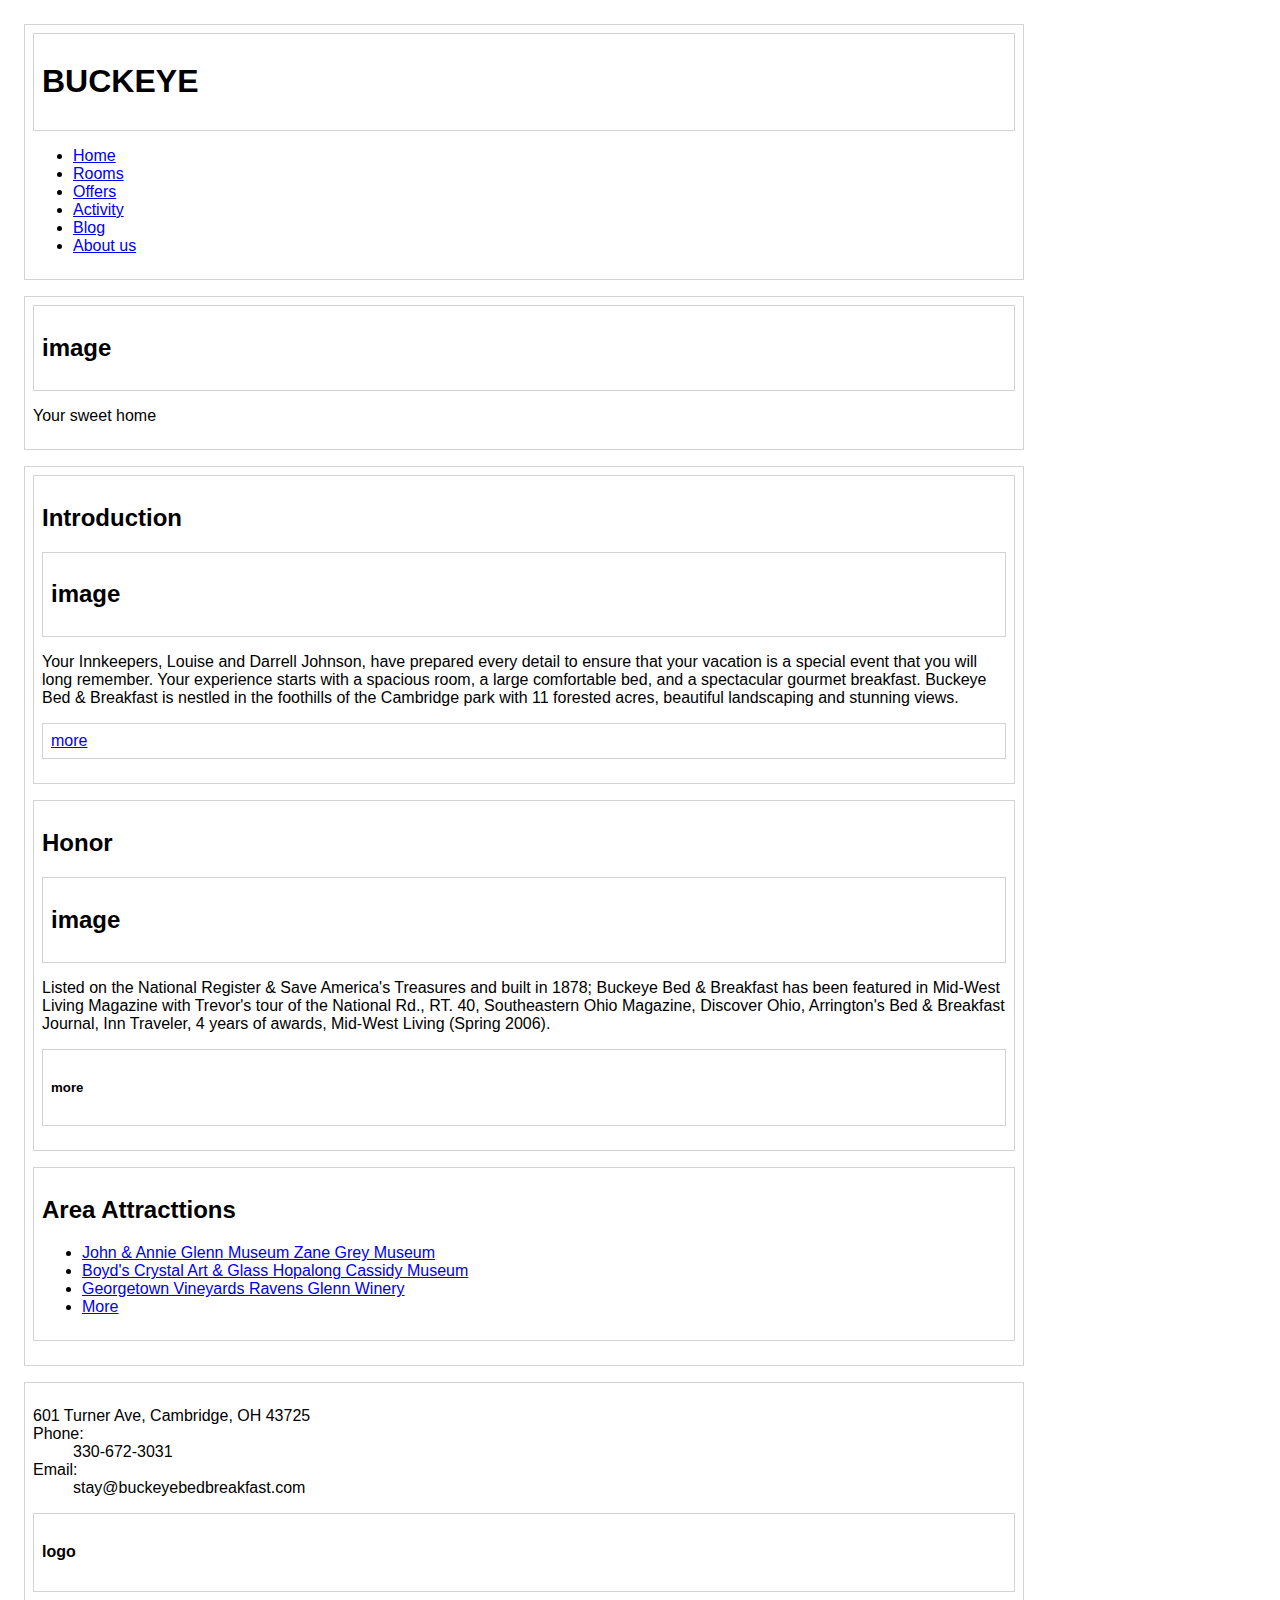
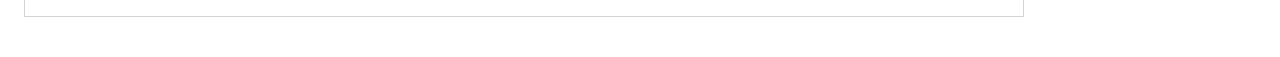
==== prototype/index.html @ 33051677 "add images and three templates" ====
<!DOCTYPE html>
<html lang="en-us">
  <head>
    <meta charset="utf-8">
    <meta http-equiv="X-UA-Compatible" content="IE=edge">
    <meta name="viewport" content="width=device-width, initial-scale=1">
    <title>Page Title Goes Here</title>
    <meta name="description" content="Page Description Goes Here">
  </head>
  <body>
    <header>
      <div class="logo">
        <h1> BUCKEYE</h1>
      </div>
    <ul>
      <li>
        <a href="index.html">Home</a>
      </li>
      <li>
        <a href="rooms.html">Rooms</a>
      </li>
      <li>
        <a href="offers.html">Offers</a>
      </li>
      <li>
      <a href="#">Activity</a>
      </li>
      <li>
        <a href="#">Blog</a>
      </li>
      <li>
        <a href="#">About us</a>
      </li>
    </ul>
  </header>
  <main>
    <div class="imagetop">
      <h2>image</h2>
    </div>
    <p>Your sweet home</p>
  </main>
  <section>
    <div class="intro">
    <h2>Introduction</h2>
    <div class="imageintro">
      <h2>image</h2>
      </div>
      <p>Your Innkeepers, Louise and Darrell Johnson, have prepared every detail to ensure that your vacation is a special event that you will long remember. Your experience starts with a spacious room, a large comfortable bed, and a spectacular gourmet breakfast. Buckeye Bed & Breakfast is nestled in the foothills of the Cambridge park with 11 forested acres, beautiful landscaping and stunning views.
</p>
<div class="more">
  <a href="#">more</a>
</div>
</div>
<div class="honor">
  <h2>Honor</h2>
  <div class="imageho">
  <h2>image</h2>
</div>
<p>Listed on the National Register & Save America's Treasures and built in 1878; Buckeye Bed & Breakfast has been featured in Mid-West Living Magazine with Trevor's tour of the National Rd., RT. 40, Southeastern Ohio Magazine, Discover Ohio, Arrington's Bed & Breakfast Journal, Inn Traveler, 4 years of awards, Mid-West Living (Spring 2006).</p>
<div class="more">
  <h5>more</h5>
</div>
</div>
<div class="attract">
  <h2>Area Attracttions</h2>
  <ul>
    <li class="at" ><a href="#">John & Annie Glenn Museum
Zane Grey Museum</a></li>
    <li class="at"><a href="#">Boyd's Crystal Art & Glass
Hopalong Cassidy Museum</a></li>
    <li class="at"><a href="#">Georgetown Vineyards
Ravens Glenn Winery</a></li>
    <li class="at"><a href="#">More</a></li>
    </ul>
</div>
  </section>
  <footer>
    <dl>
    <dt>601 Turner Ave, Cambridge, OH 43725
</dt>
    <dt>
      Phone:
    </dt>
    <dd>330-672-3031</dd>
    <dt>Email:</dt>
    <dd>stay@buckeyebedbreakfast.com</dd>
    </dl>
    <div class="logob">
      <h4>logo</h4>
    </div>
  </footer>
       <!-- The page content goes here -->
      <link href="style.css" rel="stylesheet" type="text/css" media="screen" /> <!-- Add your stylesheet here, before the closing HTML tag -->
  </body>
</html>
---- prototype/style.css ----
body {
  max-width: 1000px;
  padding: 1em;
  font-family: Helvetica, Arial, sans-serif;
}

div, section, main, aside, header, footer {
  border: 1px solid lightgray;
  padding: .5em;
  margin-bottom: 1em;
}
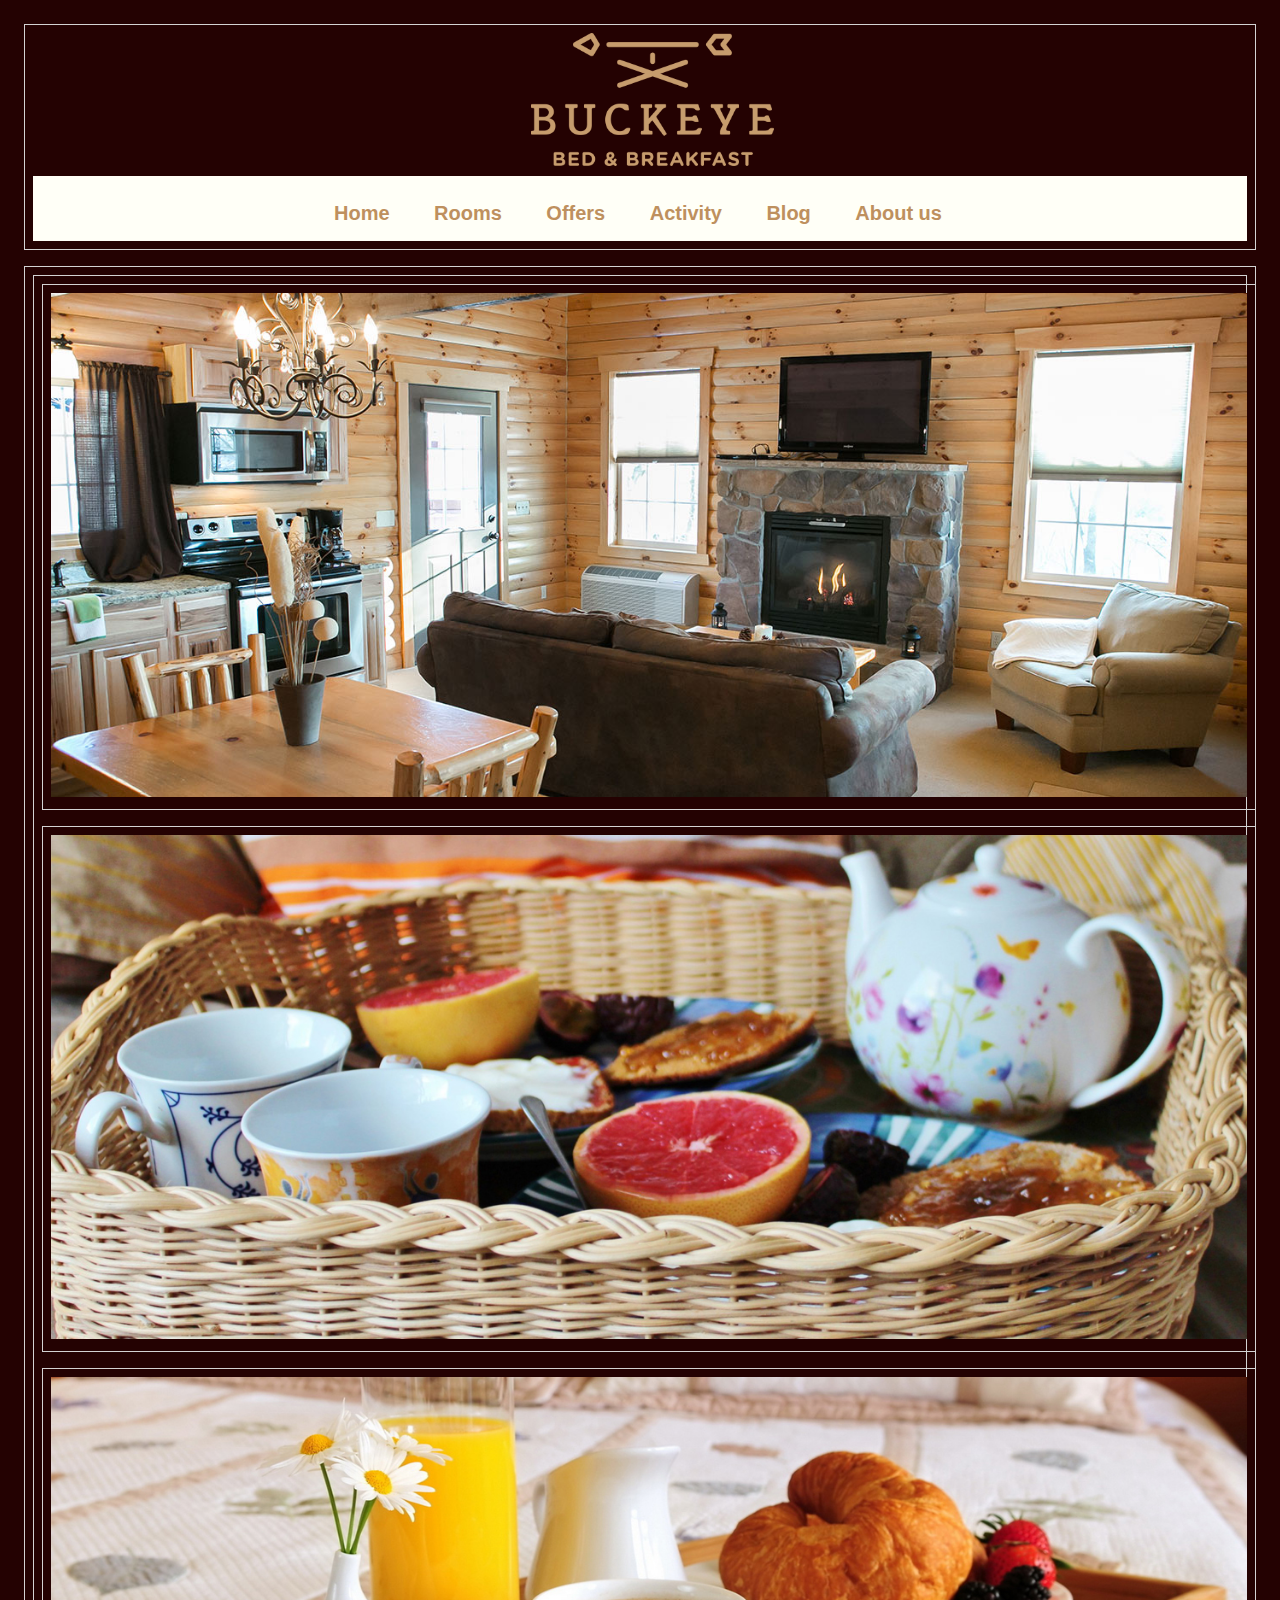
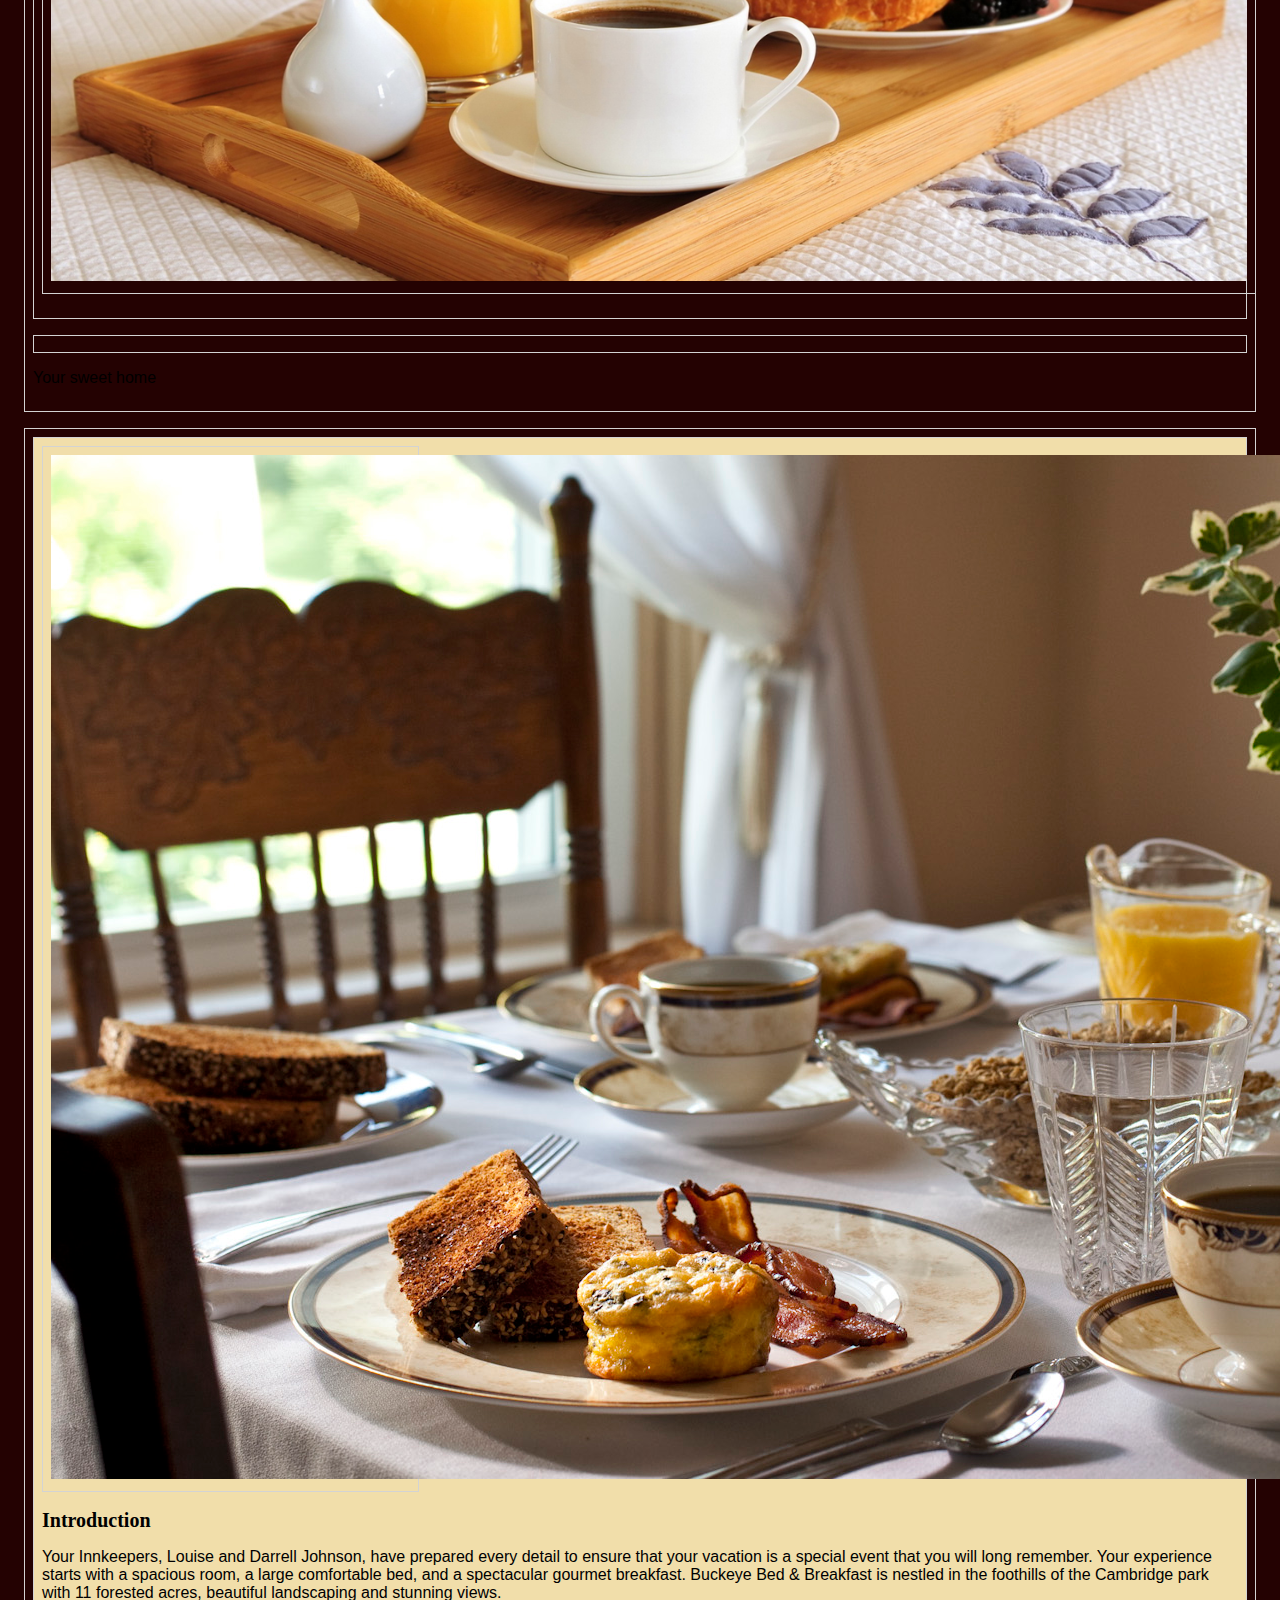
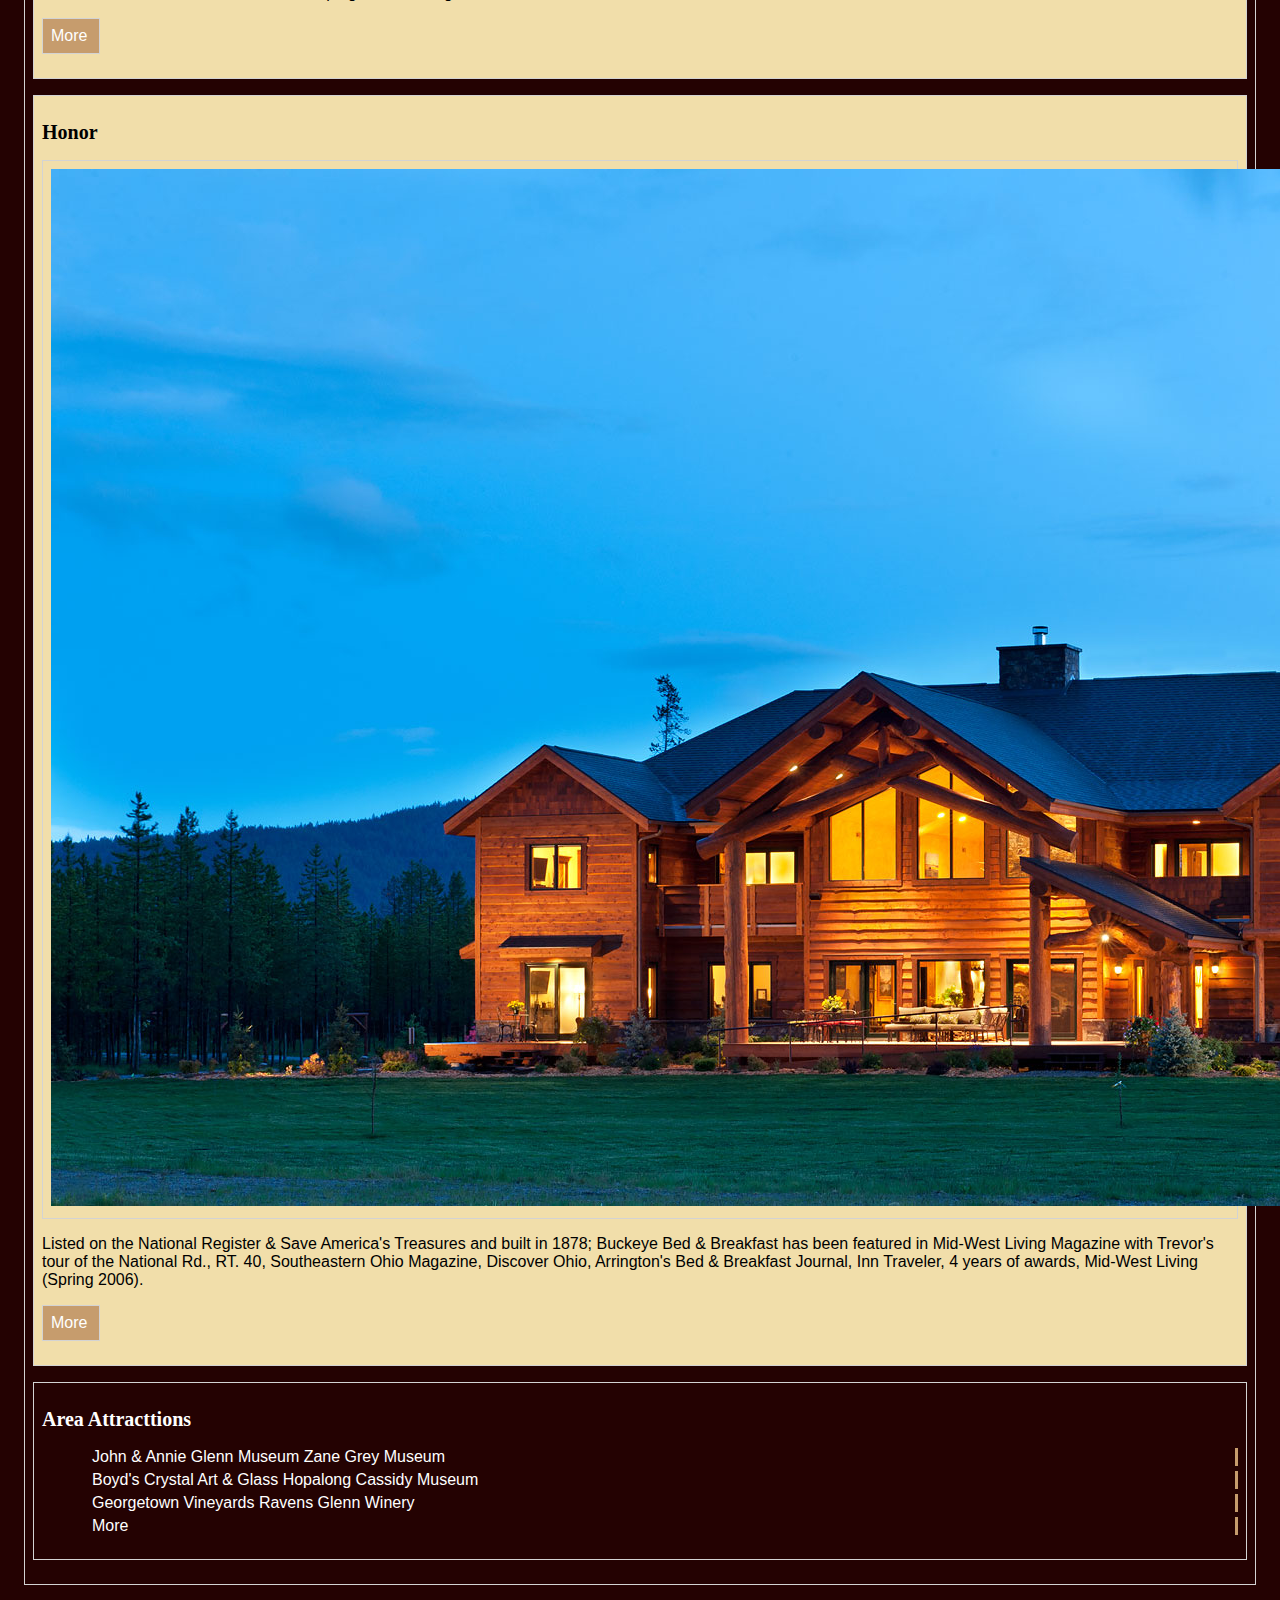
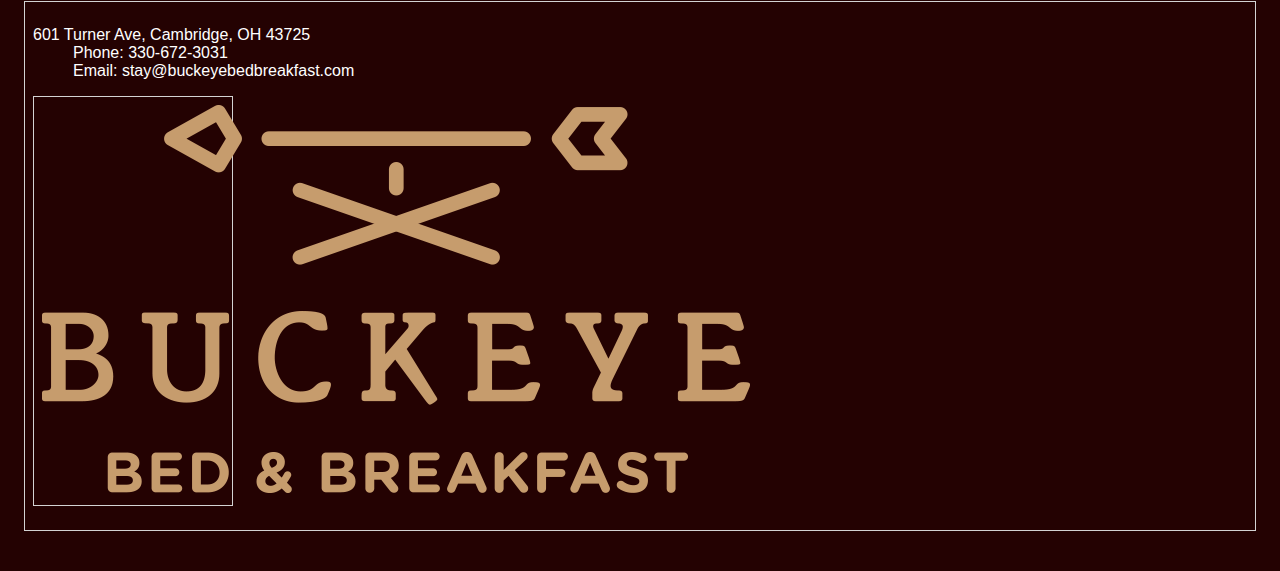
==== commit 7a847b63: "style 3 pages in css and js" ====
--- a/prototype/index.html
+++ b/prototype/index.html
@@ -9,9 +9,10 @@
   </head>
   <body>
     <header>
-      <div class="logo">
-        <h1> BUCKEYE</h1>
-      </div>
+        <img class="logo" src="images/logo.png" alt="logo" />
+        <!-- js -->
+        <a href="#menu" class="menu-link">Menu</a>
+        <nav id="menu" role="navigation">
     <ul>
       <li>
         <a href="index.html">Home</a>
@@ -32,33 +33,56 @@
         <a href="#">About us</a>
       </li>
     </ul>
+  </nav>
+  <!-- js -->
   </header>
   <main>
+    <!-- croll js -->
+    <!-- Add the code for your slider -->
+<!-- Create a DIV with the class "carousel-cell" for each item you'd like in your slider.  Note, for images, it's best to resize them all to the same height and width -->
+<div class="carousel js-flickity" data-flickity-options='{ "imagesLoaded":"true", "autoPlay": "true", "watchCSS":"true" }'
+         >
+  <div class="carousel-cell">
+            <img src="images/header.jpg">
+    </div>
+  <div class="carousel-cell">
+            <img src="images/header2.jpg">
+    </div>
+    <div class="carousel-cell">
+            <img src="images/header3.jpg">
+    </div>
+</div>
+
+<!-- Flickity hosts the appropriate CSS and JavaScript for you, so you don't need to download them if you don't want to.  Add the Flickity JavaScript and CSS File to the end of your HTML (before the closing body tag) -->
+
+<script src="https://npmcdn.com/flickity@1.2/dist/flickity.pkgd.min.js"></script>
+<link rel="stylesheet" href="https://npmcdn.com/flickity@1.2/dist/flickity.min.css">
+<!-- scroll js -->
     <div class="imagetop">
-      <h2>image</h2>
     </div>
     <p>Your sweet home</p>
   </main>
   <section>
     <div class="intro">
-    <h2>Introduction</h2>
     <div class="imageintro">
-      <h2>image</h2>
-      </div>
+      <img src="images/introduction.jpg">
+    </div>
+     <h2>Introduction</h2>
       <p>Your Innkeepers, Louise and Darrell Johnson, have prepared every detail to ensure that your vacation is a special event that you will long remember. Your experience starts with a spacious room, a large comfortable bed, and a spectacular gourmet breakfast. Buckeye Bed & Breakfast is nestled in the foothills of the Cambridge park with 11 forested acres, beautiful landscaping and stunning views.
 </p>
 <div class="more">
-  <a href="#">more</a>
+  <a href="#">More</a>
 </div>
 </div>
 <div class="honor">
   <h2>Honor</h2>
   <div class="imageho">
-  <h2>image</h2>
+  <img src="images/honor.jpg">
 </div>
 <p>Listed on the National Register & Save America's Treasures and built in 1878; Buckeye Bed & Breakfast has been featured in Mid-West Living Magazine with Trevor's tour of the National Rd., RT. 40, Southeastern Ohio Magazine, Discover Ohio, Arrington's Bed & Breakfast Journal, Inn Traveler, 4 years of awards, Mid-West Living (Spring 2006).</p>
 <div class="more">
-  <h5>more</h5>
+  <a href="#">More</a>
+</div>
 </div>
 </div>
 <div class="attract">
@@ -78,18 +102,20 @@
     <dl>
     <dt>601 Turner Ave, Cambridge, OH 43725
 </dt>
-    <dt>
+    <!-- <dt>
       Phone:
-    </dt>
-    <dd>330-672-3031</dd>
-    <dt>Email:</dt>
-    <dd>stay@buckeyebedbreakfast.com</dd>
+    </dt> -->
+    <dd>Phone: 330-672-3031</dd>
+    <!-- <dt>Email:</dt> -->
+    <dd>Email: stay@buckeyebedbreakfast.com</dd>
     </dl>
     <div class="logob">
-      <h4>logo</h4>
+      <img src="images/logo.png">
     </div>
   </footer>
        <!-- The page content goes here -->
       <link href="style.css" rel="stylesheet" type="text/css" media="screen" /> <!-- Add your stylesheet here, before the closing HTML tag -->
+      <script src="https://ajax.googleapis.com/ajax/libs/jquery/2.2.2/jquery.min.js"></script>
+      <script src="my.js"></script>
   </body>
 </html>
--- a/prototype/style.css
+++ b/prototype/style.css
@@ -1,11 +1,228 @@
 body {
-  max-width: 1000px;
+  max-width: 12800px;
   padding: 1em;
-  font-family: Helvetica, Arial, sans-serif;
-}
-
+  font-family:  Avenir,sans-serif;
+  background-color: #240202;
+}
 div, section, main, aside, header, footer {
   border: 1px solid lightgray;
   padding: .5em;
   margin-bottom: 1em;
 }
+header ul{
+  list-style:none;
+  padding-top: 5px;
+  padding-bottom: 15px;
+  text-align: center;
+  background-color: #FFFFF7;
+}
+header li{
+    padding-top: 10px;
+    font-weight: bold;
+}
+/*js*/
+a.menu-link {
+        float: right;
+            display: block;
+            padding: 1em;
+        }
+        nav[role=navigation] {
+            clear: both;
+            -webkit-transition: all 0.3s ease-out;
+            -moz-transition: all 0.3s ease-out;
+            -ms-transition: all 0.3s ease-out;
+            -o-transition: all 0.3s ease-out;
+            transition: all 0.3s ease-out;
+        }
+        .js nav[role=navigation] {
+            overflow: hidden;
+            max-height: 0;
+        }
+        nav[role=navigation].active {
+            max-height: 30em;
+        }
+        nav[role=navigation] ul {
+            margin: 0;
+            padding: 0;
+            border-top: 1px solid #808080;
+        }
+        nav[role=navigation] li a {
+            display: block;
+            padding: 0.8em;
+            border-bottom: 1px solid #808080;
+        }
+
+        @media screen and (min-width:800px) {
+            a.menu-link {
+               display: none;
+            }
+            .js nav[role=navigation] {
+                max-height: none;
+            }
+            nav[role=navigation] ul {
+                margin: 0 0 0 -0.25em;
+                border: 0;
+            }
+
+            nav[role=navigation]  li {
+                display: inline-block;
+                margin: 0 0.25em;
+            }
+            nav[role=navigation] li a {
+                border: 0;
+            }
+        }
+        /*js*/
+a{
+  text-decoration: none;
+}
+header a{
+  font-size: 20px;
+  color:#BE905E;
+  border-bottom:1px solid #F1DEAA;
+}
+.logo{
+  max-width: 100%;
+  width:20%;
+  height: 20%;
+  display: block;
+  margin:0 auto;
+  padding-left:25px;
+  padding-bottom: 10px;
+}
+/*header content*/
+/*scroll js*/
+.carousel-cell {
+    width: 100%;
+}
+
+.carousel-cell img {
+    width: 100%;
+    height: auto;
+}
+
+/* Ensures that Flickity waits until CSS has loaded to calculate the height of the cells */
+.carousel:after {
+  content: 'flickity';
+  display: none; /* hide :after */
+}
+/*scroll js*/
+/*.imagetop{
+  background-image: url("images/header.jpg");
+  background-size:cover;
+  max-width:100%;
+  margin-top:10px;
+  margin-left:10px;
+  margin-bottom:10px;
+  min-height:200px;
+}*/
+
+.intro{
+  background-color: #F1DEAA;
+}
+section h2{
+  font-family: avenir;
+  font-style: normal;
+  font-size: 20px;
+}
+.room1{
+  background-color: #F1DEAA;
+}
+.imageintro{
+  max-width: 100%;
+  height:30%;
+  width: 30%;
+}
+.more{
+  background-color: #C69C6D;
+  width:40px;
+}
+.more a {
+  color:white;
+}
+/*introduction end*/
+.honor{
+  background-color: #F1DEAA;
+}
+.imagehonor{
+  max-width: 100%;
+  height:30%;
+  width: 30%;
+}
+.attract{
+  color:white;
+}
+.attract h2{
+    font-family: Avenir light;
+}
+section ul li a{
+  　text-decoration: none;
+    color:white;
+}
+section ul li{
+  list-style: none;
+}
+.at{
+  border-right:3px solid #C69C6D;
+  padding-left:10px;
+  padding-right:10px;
+  margin-top:5px;
+}
+/*attraction end*/
+footer{
+  color:white;
+}
+.logob{
+  width: 15%;
+  height:15%;
+  max-width: 100%;
+}
+/*footer end*/
+.imagesh{
+  width:10%;
+  height:10%;
+}
+section h1{
+  font-size: 40px;
+  color:white;
+  font-family:Avenir light;
+}
+span p{
+  color:#BE905E;
+  text-align: center;
+}
+.check a{
+  color:white;
+  font-size:12px;
+}
+.check{
+  background-color: #C69C6D;
+  width:100px;
+}
+.calendar a{
+  color:white;
+  font-size:12px;
+}
+  .calendar{
+    background-color: #C69C6D;
+    width:60px;
+  }
+  .review a{
+    color:white;
+    font-size:12px;
+  }
+    .review{
+      background-color: #C69C6D;
+      width:60px;
+    }
+    .room2{
+      background-color: #F1DEAA;
+    }
+    /*rooms end*/
+    .book{
+      background-color: #C69C6D;
+      width:40px;
+    }
+    .book a {
+      color:white;
+    }
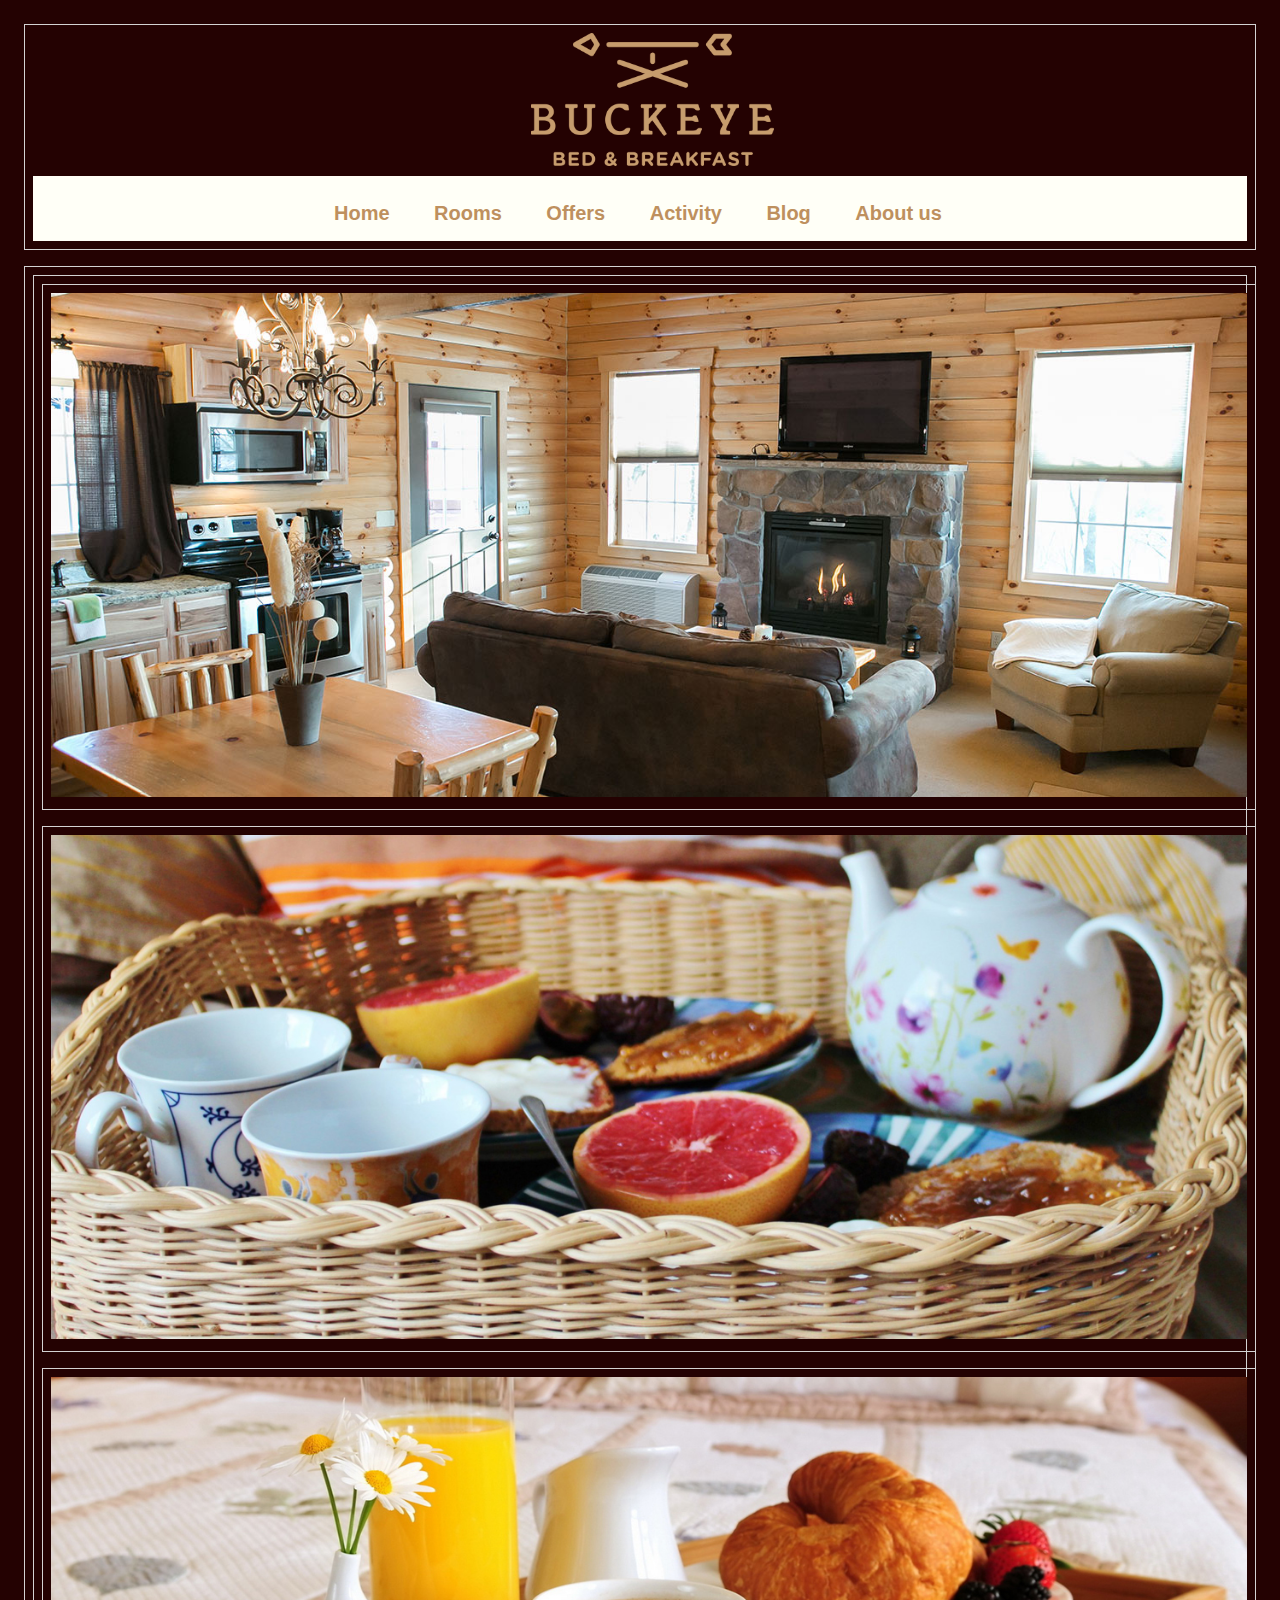
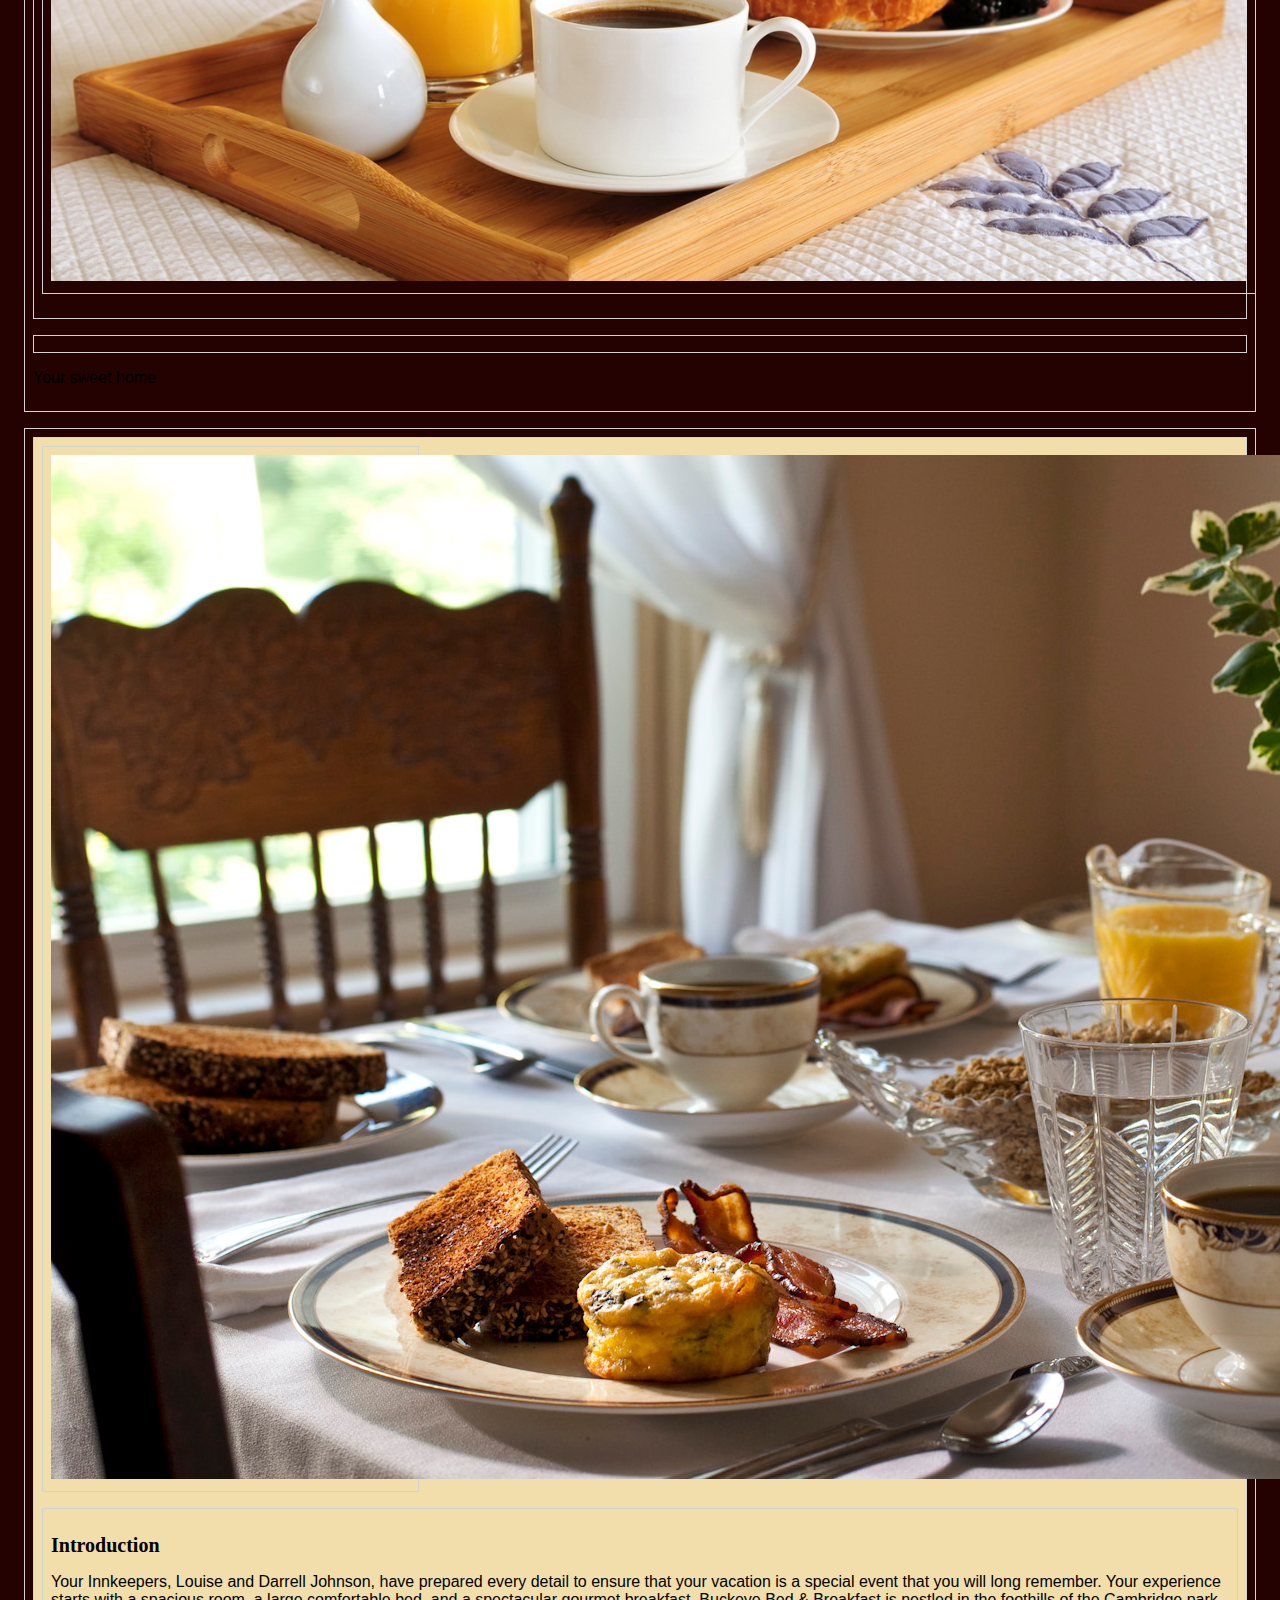
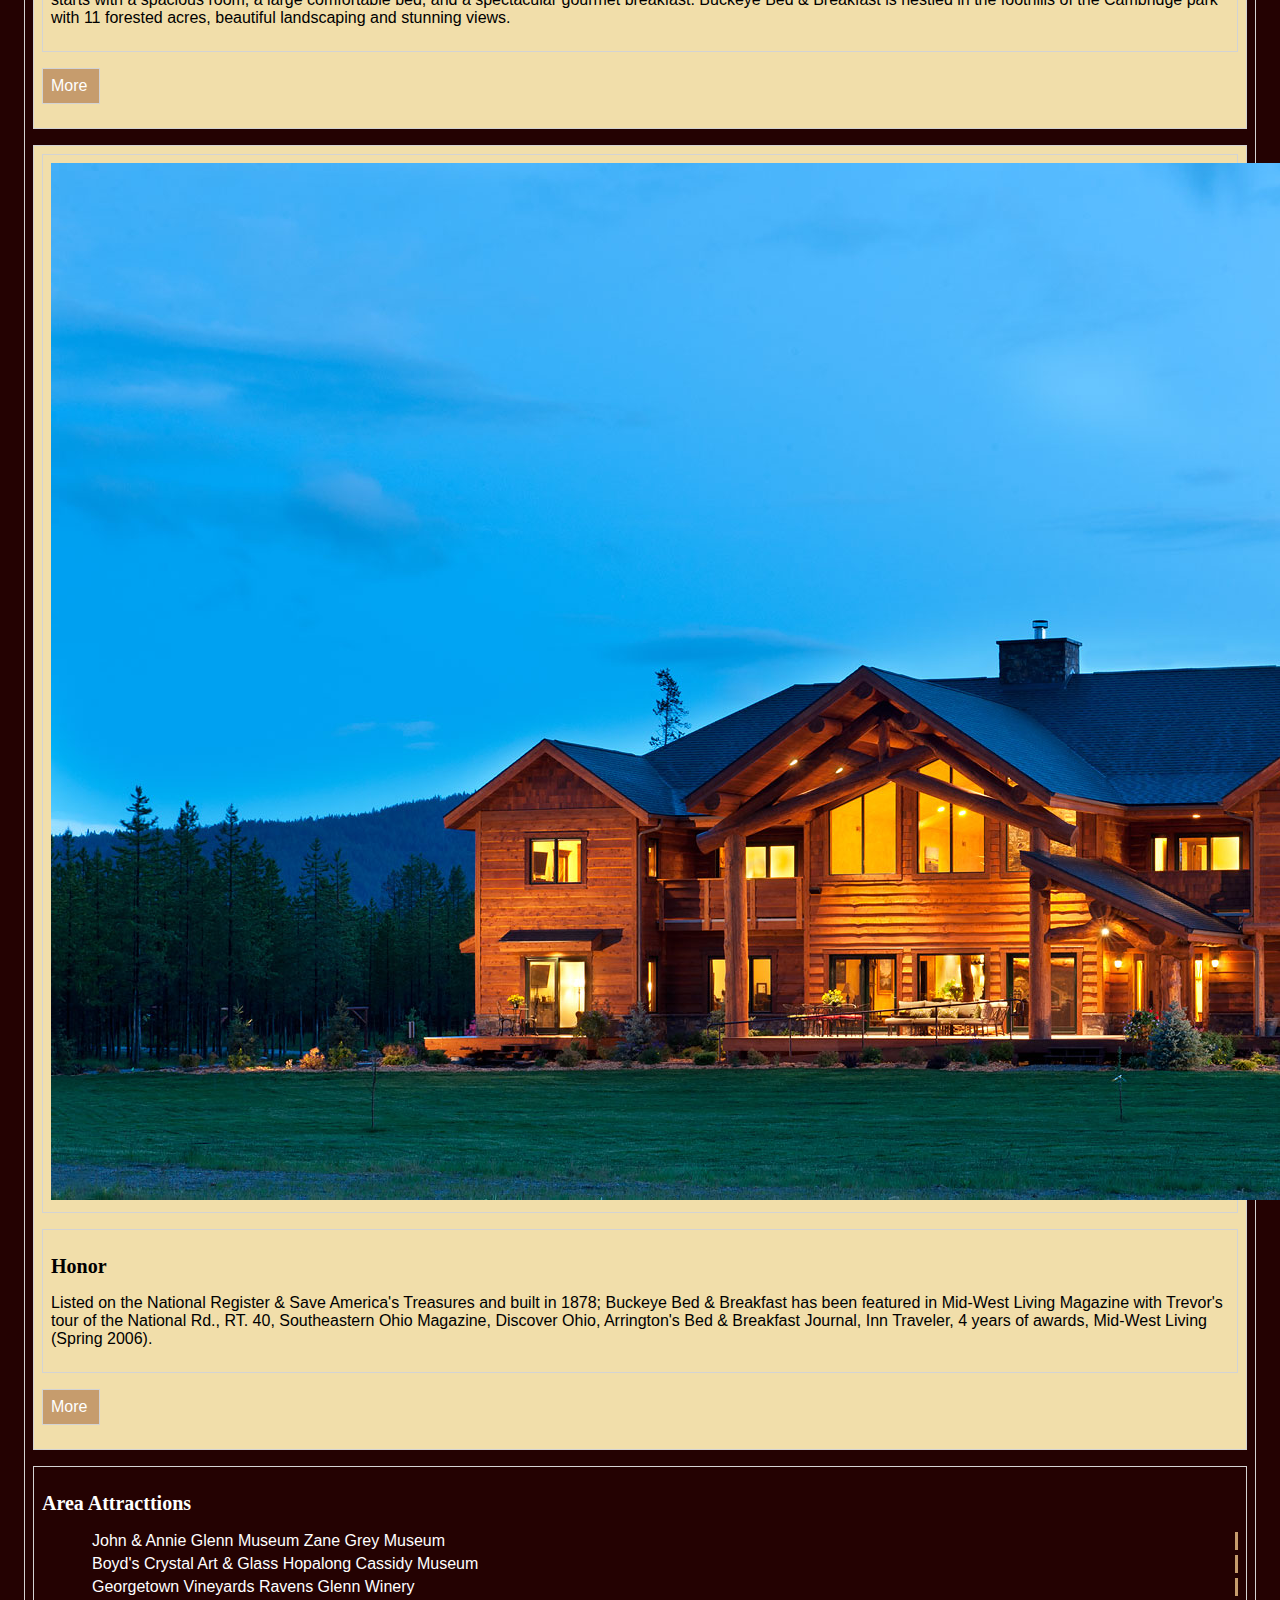
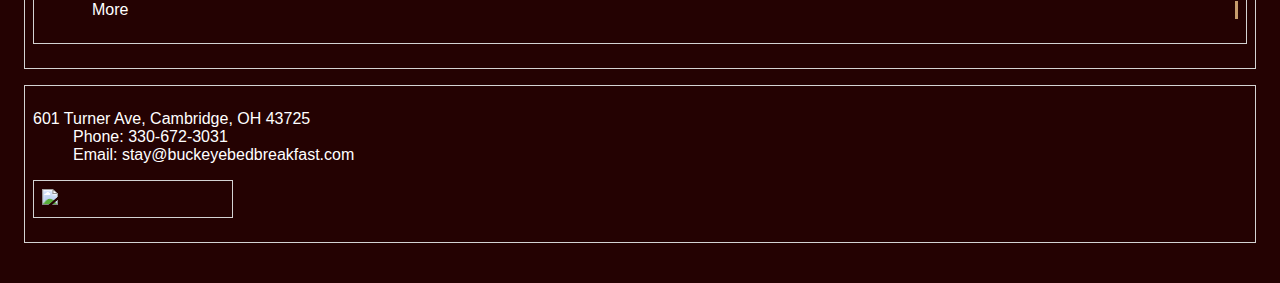
==== commit dd08878b: "add favicon" ====
--- a/prototype/index.html
+++ b/prototype/index.html
@@ -1,6 +1,13 @@
 <!DOCTYPE html>
 <html lang="en-us">
   <head>
+    <link rel="apple-touch-icon" sizes="180x180" href="/apple-touch-icon.png">
+<link rel="icon" type="image/png" sizes="32x32" href="/favicon-32x32.png">
+<link rel="icon" type="image/png" sizes="16x16" href="/favicon-16x16.png">
+<link rel="manifest" href="/manifest.json">
+<link rel="mask-icon" href="/safari-pinned-tab.svg" color="#5bbad5">
+<meta name="theme-color" content="#ffffff">
+<!-- favicon -->
     <meta charset="utf-8">
     <meta http-equiv="X-UA-Compatible" content="IE=edge">
     <meta name="viewport" content="width=device-width, initial-scale=1">
@@ -67,22 +74,25 @@
     <div class="imageintro">
       <img src="images/introduction.jpg">
     </div>
+    <div class="bodytext">
      <h2>Introduction</h2>
       <p>Your Innkeepers, Louise and Darrell Johnson, have prepared every detail to ensure that your vacation is a special event that you will long remember. Your experience starts with a spacious room, a large comfortable bed, and a spectacular gourmet breakfast. Buckeye Bed & Breakfast is nestled in the foothills of the Cambridge park with 11 forested acres, beautiful landscaping and stunning views.
 </p>
+</div>
 <div class="more">
   <a href="#">More</a>
 </div>
 </div>
-<div class="honor">
-  <h2>Honor</h2>
+<div class="intro">
   <div class="imageho">
   <img src="images/honor.jpg">
 </div>
+<div class="bodytext">
+<h2>Honor</h2>
 <p>Listed on the National Register & Save America's Treasures and built in 1878; Buckeye Bed & Breakfast has been featured in Mid-West Living Magazine with Trevor's tour of the National Rd., RT. 40, Southeastern Ohio Magazine, Discover Ohio, Arrington's Bed & Breakfast Journal, Inn Traveler, 4 years of awards, Mid-West Living (Spring 2006).</p>
+</div>
 <div class="more">
   <a href="#">More</a>
-</div>
 </div>
 </div>
 <div class="attract">
@@ -110,7 +120,7 @@
     <dd>Email: stay@buckeyebedbreakfast.com</dd>
     </dl>
     <div class="logob">
-      <img src="images/logo.png">
+      <img src="images/logobot.png">
     </div>
   </footer>
        <!-- The page content goes here -->
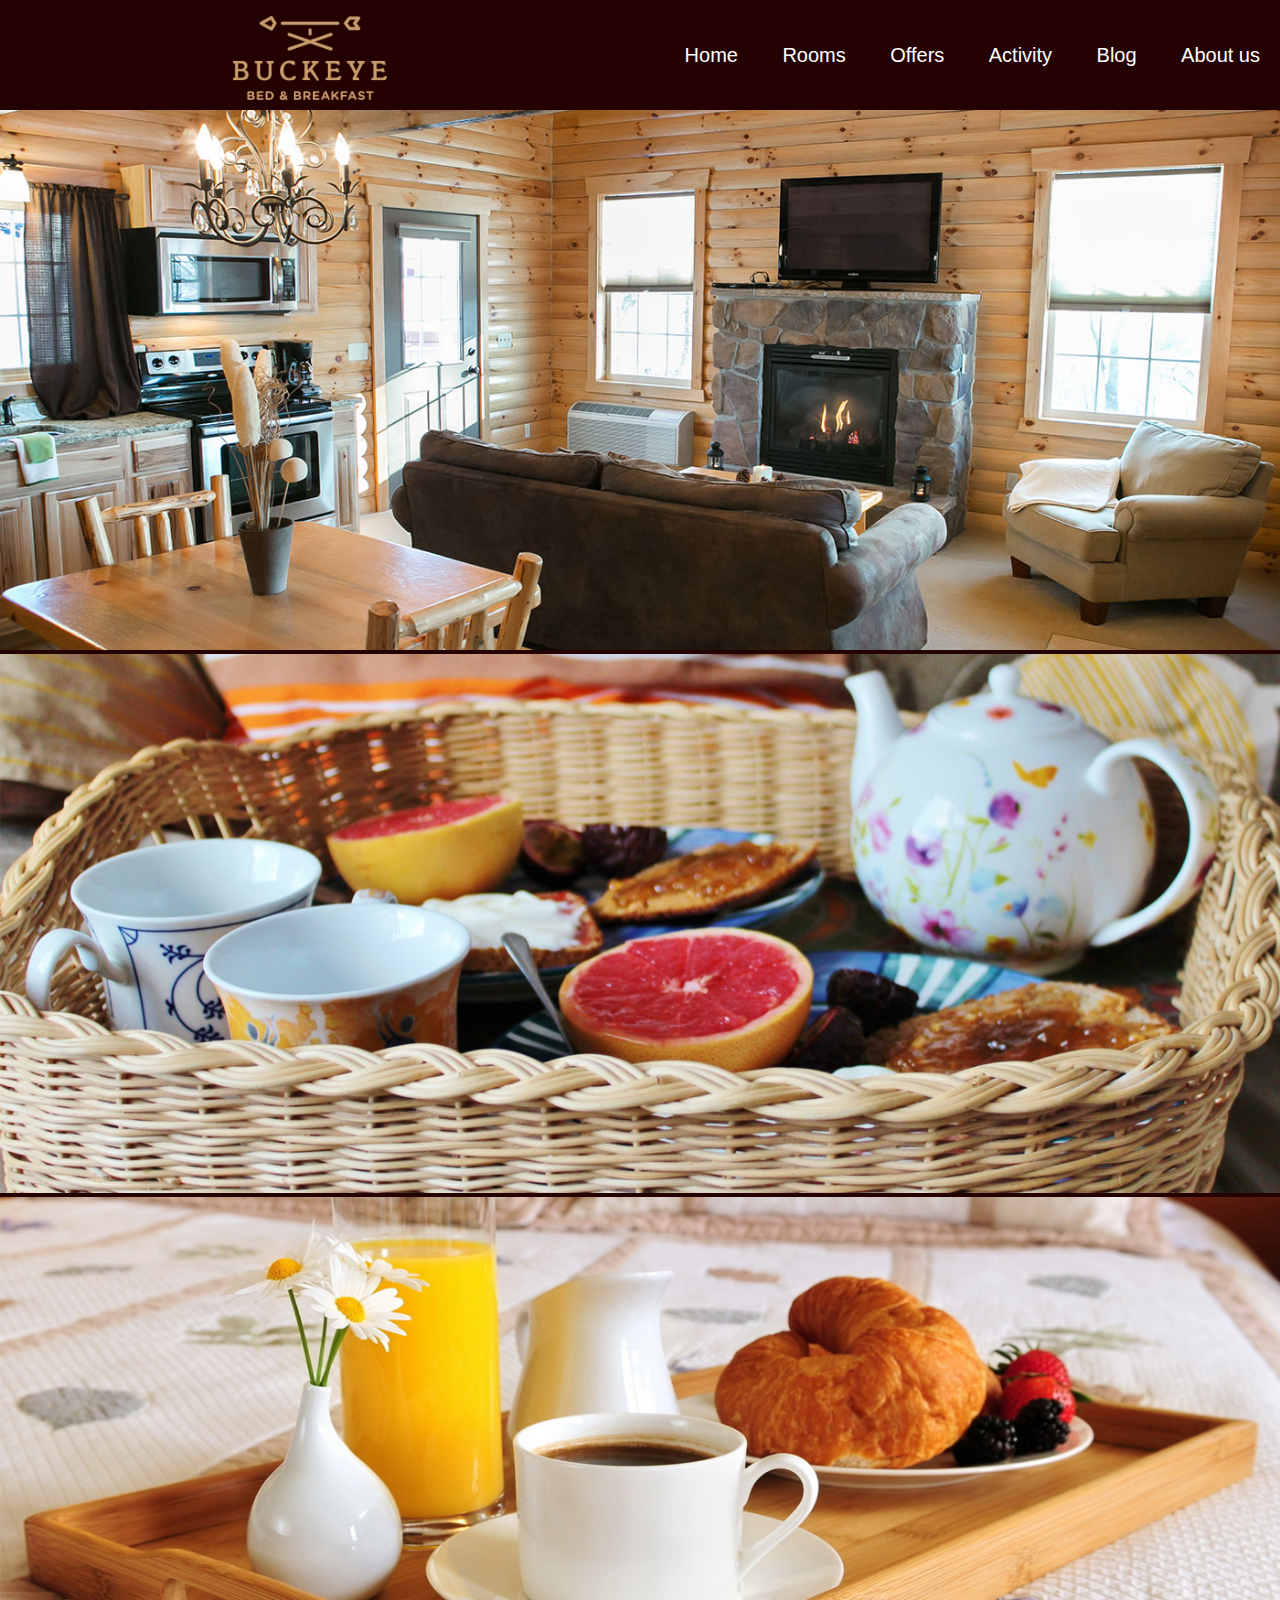
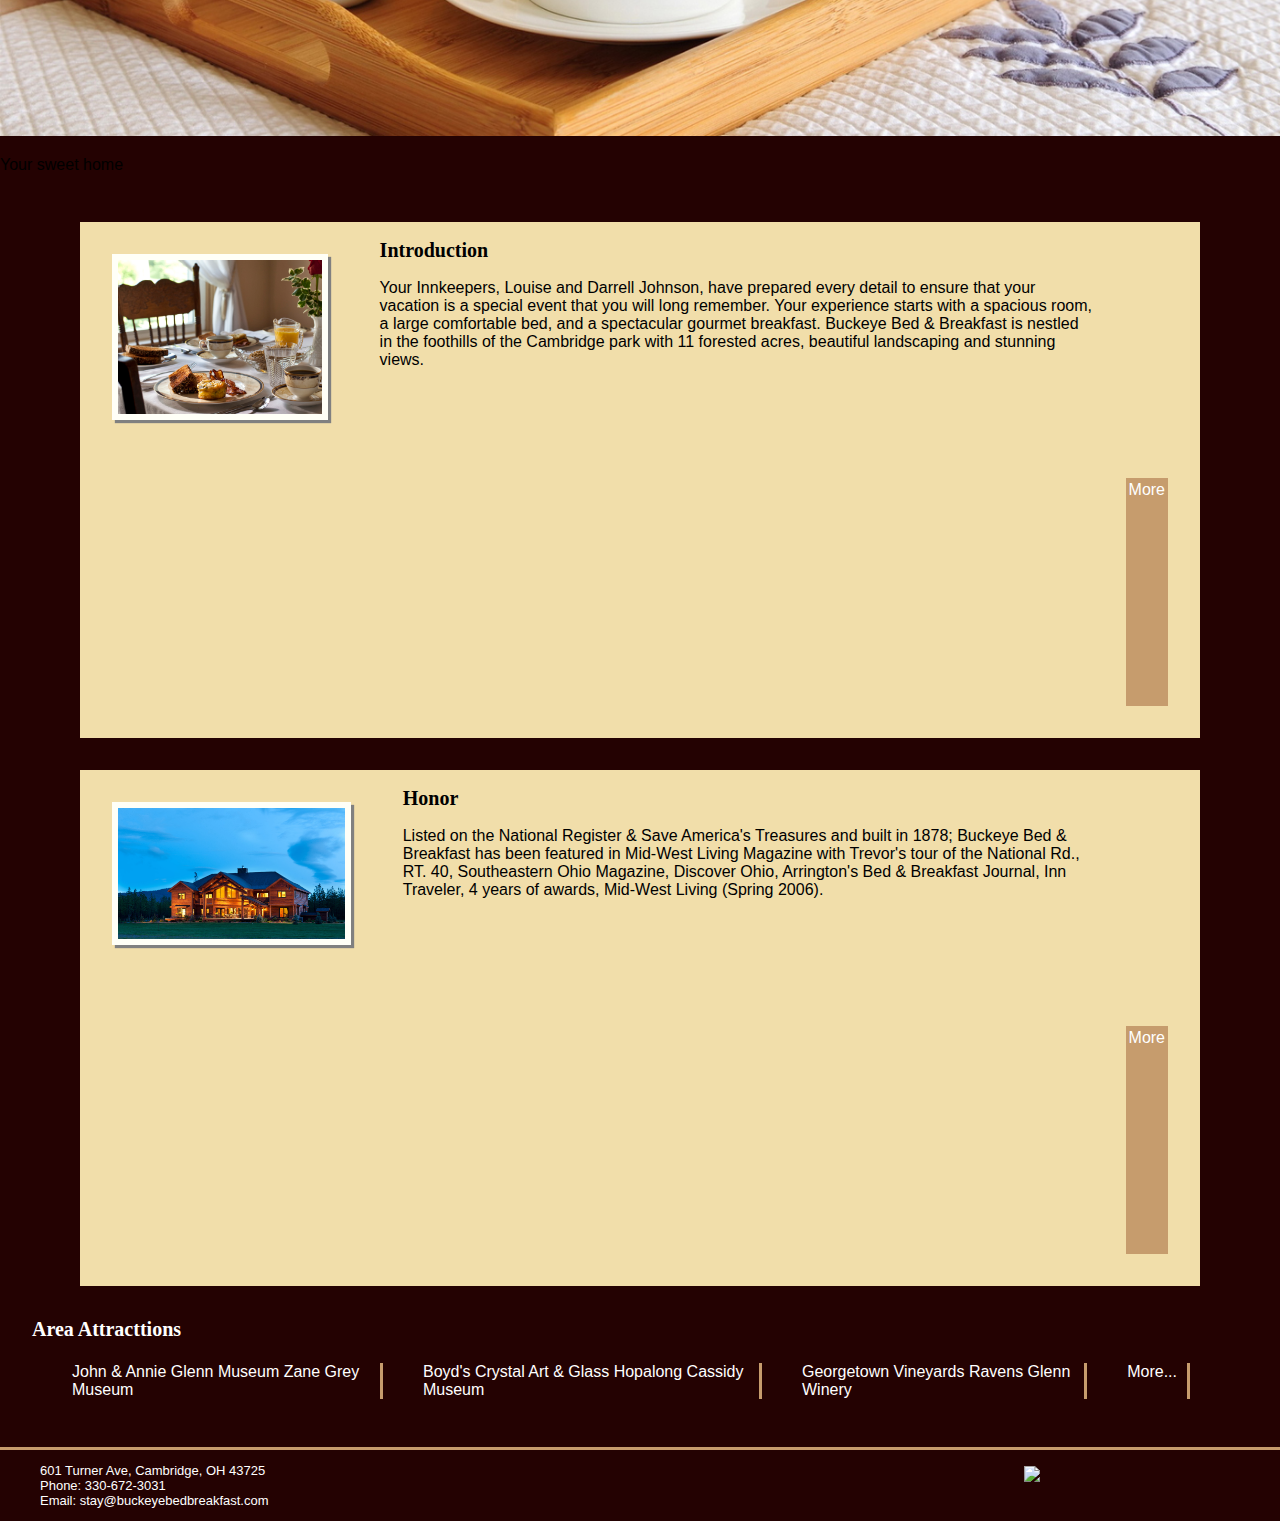
==== commit 44148212: "edit templates" ====
--- a/prototype/index.html
+++ b/prototype/index.html
@@ -1,11 +1,11 @@
 <!DOCTYPE html>
 <html lang="en-us">
   <head>
-    <link rel="apple-touch-icon" sizes="180x180" href="/apple-touch-icon.png">
-<link rel="icon" type="image/png" sizes="32x32" href="/favicon-32x32.png">
-<link rel="icon" type="image/png" sizes="16x16" href="/favicon-16x16.png">
-<link rel="manifest" href="/manifest.json">
-<link rel="mask-icon" href="/safari-pinned-tab.svg" color="#5bbad5">
+    <link rel="apple-touch-icon" sizes="180x180" href="apple-touch-icon.png">
+<link rel="icon" type="image/png" sizes="32x32" href="favicon-32x32.png">
+<link rel="icon" type="image/png" sizes="16x16" href="favicon-16x16.png">
+<link rel="manifest" href="manifest.json">
+<link rel="mask-icon" href="safari-pinned-tab.svg" color="#5bbad5">
 <meta name="theme-color" content="#ffffff">
 <!-- favicon -->
     <meta charset="utf-8">
@@ -65,13 +65,22 @@
 <script src="https://npmcdn.com/flickity@1.2/dist/flickity.pkgd.min.js"></script>
 <link rel="stylesheet" href="https://npmcdn.com/flickity@1.2/dist/flickity.min.css">
 <!-- scroll js -->
+<!-- <section class="hero-image">
+    <div class="hero-image__container"> <!-- If anyone has a more semantic way to do this, let me know -->
+        <!-- <div class="hero-image__text">
+            <h1>Hello, I'm Text on Top of an Image.</h1>
+            <p>That was pretty easy.</p>
+        </div>
+    </div>
+</section> -->
+<!-- text on the picture -->
     <div class="imagetop">
     </div>
     <p>Your sweet home</p>
   </main>
   <section>
     <div class="intro">
-    <div class="imageintro">
+    <div class="imageho">
       <img src="images/introduction.jpg">
     </div>
     <div class="bodytext">
@@ -104,7 +113,7 @@
 Hopalong Cassidy Museum</a></li>
     <li class="at"><a href="#">Georgetown Vineyards
 Ravens Glenn Winery</a></li>
-    <li class="at"><a href="#">More</a></li>
+    <li class="at"><a href="#">More...</a></li>
     </ul>
 </div>
   </section>
--- a/prototype/style.css
+++ b/prototype/style.css
@@ -1,24 +1,60 @@
 body {
   max-width: 12800px;
-  padding: 1em;
+  /*padding: 1em;*/
   font-family:  Avenir,sans-serif;
   background-color: #240202;
-}
-div, section, main, aside, header, footer {
+  margin:0;
+}
+/** {
+  box-sizing: border-box;
+}*/
+/*div, section, main, aside, header, footer {
   border: 1px solid lightgray;
   padding: .5em;
   margin-bottom: 1em;
+}*/
+img {
+max-width: 100%;
 }
 header ul{
   list-style:none;
-  padding-top: 5px;
-  padding-bottom: 15px;
+  padding-top: 10px;
+  padding-bottom: 10px;
+  padding-left: 20px;
+  padding-right: 20px;
   text-align: center;
   background-color: #FFFFF7;
 }
 header li{
-    padding-top: 10px;
     font-weight: bold;
+}
+@media screen and (min-width:800px){
+  header ul{
+    background-color: #240202;
+  }
+  header ul a {
+    color: white;
+    font-size: 20px;
+    font-weight: lighter;
+  }
+/*a:hover{
+    border-bottom:1px solid #c69c6d;
+  }*/
+  .logo{
+    display: block;
+    margin-left: auto;
+  }
+}
+a:hover{
+    /*border-left:3px solid #c69c6d;*/
+    border-bottom:1px solid #c69c6d;
+  }
+@media screen and (min-width:800px){
+  header {
+    display: flex;
+    align-items: center;
+    flex-wrap:nowrap;
+  }
 }
 /*js*/
 a.menu-link {
@@ -73,6 +109,35 @@
             }
         }
         /*js*/
+
+.hero-image__container {
+    display: flex;
+  align-items: center;
+  justify-content: center;
+    height: 100%;
+}
+
+.hero-image__text {
+    z-index: 100;
+    padding: 1em;
+    color: white;
+    font-family: Helvetica, Arial, sans-serif;
+    font-size: 1.25em;
+    text-align: center;
+}
+
+/* All this does is add a 50% black background on top of the image */
+/*.hero-image:after {
+    position: absolute;
+    height: 100%;
+    width: 100%;
+    background-color: rgba(0,0,0,.5);
+    top: 0;
+    left: 0;
+    display: block;
+    content: "";
+}*/
+/*text on the picture*/
 a{
   text-decoration: none;
 }
@@ -83,10 +148,12 @@
 }
 .logo{
   max-width: 100%;
-  width:20%;
-  height: 20%;
+  width:12%;
+  height: 12%;
   display: block;
   margin:0 auto;
+  margin-left: 13em;
+  margin-top: 1em;
   padding-left:25px;
   padding-bottom: 10px;
 }
@@ -116,26 +183,68 @@
   margin-bottom:10px;
   min-height:200px;
 }*/
-
+section{
+  padding:2em;
+}
 .intro{
   background-color: #F1DEAA;
+  padding-bottom: 1em;
+  margin-bottom: 2em;
 }
 section h2{
   font-family: avenir;
   font-style: normal;
   font-size: 20px;
 }
-.room1{
-  background-color: #F1DEAA;
-}
 .imageintro{
-  max-width: 100%;
-  height:30%;
-  width: 30%;
+  max-width: 600px;
+  max-height: 500px;
+  overflow:hidden;
+  padding-top:2em;
+  padding-left: 2em;
+  padding-right: 2em;
+}
+section img{
+  border:6px solid #fffff7;
+  box-shadow: 3px 3px 1px gray;
+}
+@media screen and (min-width:800px){
+  .intro{
+    display: flex;
+    flex-wrap:nowrap;
+    height: 500px;
+    margin-left: 3em;
+    margin-right:3em;
+  }
+  .imageho{
+    height: 1000px;
+    width: 800px;
+  }
+  .more{
+    margin-top: 16em;
+  }
+  .attract ul{
+    display: flex;
+    flex-wrap: nowrap;
+    margin-right: 3em;
+  }
+  .attract li{
+    border-right:3px solid #C69C6D;
+    padding-left: 2.5em;
+  }
+}
+.bodytext{
+    padding-bottom: :2em;
+    padding-left: 2em;
+    padding-right: 2em;
 }
 .more{
   background-color: #C69C6D;
   width:40px;
+  margin-left:auto;
+  margin-right: 2em;
+  margin-bottom:1em;
+  padding:3px;
 }
 .more a {
   color:white;
@@ -144,13 +253,18 @@
 .honor{
   background-color: #F1DEAA;
 }
-.imagehonor{
-  max-width: 100%;
-  height:30%;
-  width: 30%;
+.imageho{
+  max-width: 600px;
+  max-height: 500px;
+  overflow:hidden;
+  padding-top:2em;
+  padding-left: 2em;
+  padding-right: 2em;
 }
 .attract{
   color:white;
+  padding-right:10px;
+  margin-top:5px;
 }
 .attract h2{
     font-family: Avenir light;
@@ -158,24 +272,42 @@
 section ul li a{
   　text-decoration: none;
     color:white;
+    text-indent: 2em;
 }
 section ul li{
   list-style: none;
 }
+section ul{
+  padding:0;
+}
 .at{
-  border-right:3px solid #C69C6D;
-  padding-left:10px;
+  /*border-right:3px solid #C69C6D;*/
   padding-right:10px;
   margin-top:5px;
 }
 /*attraction end*/
 footer{
   color:white;
+  border-top:3px solid #C69C6D;
+  display: flex;
 }
 .logob{
-  width: 15%;
-  height:15%;
+  width: 20%;
+  height:20%;
   max-width: 100%;
+  display: block;
+  margin-left: auto;
+  padding-top: 1em;
+}
+footer img{
+  display:flex;
+  flex-wrap:wrap;
+}
+footer dl{
+  font-size: 13px;
+}
+footer dt{
+  padding-left: 40px;
 }
 /*footer end*/
 .imagesh{
@@ -187,7 +319,7 @@
   color:white;
   font-family:Avenir light;
 }
-span p{
+span p,h1{
   color:#BE905E;
   text-align: center;
 }
@@ -198,6 +330,9 @@
 .check{
   background-color: #C69C6D;
   width:100px;
+  margin-left:2em;
+  margin-bottom:0.3em;
+  padding:3px;
 }
 .calendar a{
   color:white;
@@ -206,6 +341,9 @@
   .calendar{
     background-color: #C69C6D;
     width:60px;
+    margin-left:2em;
+    margin-bottom:0.3em;
+    padding:3px;
   }
   .review a{
     color:white;
@@ -214,15 +352,18 @@
     .review{
       background-color: #C69C6D;
       width:60px;
-    }
-    .room2{
-      background-color: #F1DEAA;
+      margin-left:2em;
+      margin-bottom:0.3em;
+      padding:3px;
     }
     /*rooms end*/
-    .book{
+    .more2{
       background-color: #C69C6D;
       width:40px;
+      margin-left:2em;
+      margin-bottom:0.3em;
+      padding:3px;
     }
-    .book a {
+    .more2 a{
       color:white;
     }
